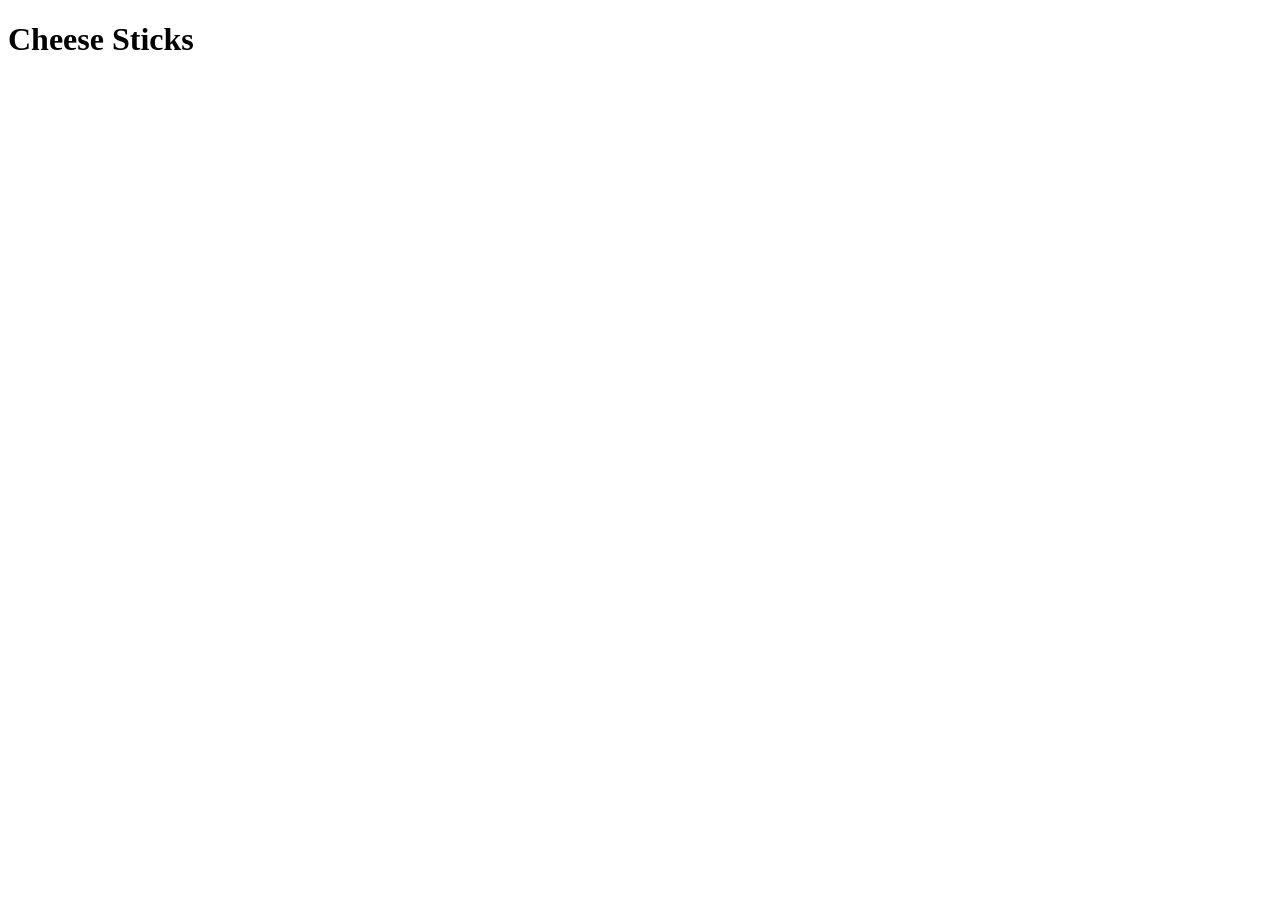
==== recipes/cheese-sticks.html @ 495d1161 "Create cheese-sticks.html Add HTML boilerplate to cheese-sticks.html" ====
<!DOCTYPE html>
<html lang="en">
  <head>
    <meta charset="UTF-8" />
    <meta http-equiv="X-UA-Compatible" content="IE=edge" />
    <meta name="viewport" content="width=device-width, initial-scale=1.0" />
    <title>Odin Recipes | Cheese Sticks</title>
  </head>
  <body>
    <h1>Cheese Sticks</h1>
  </body>
</html>
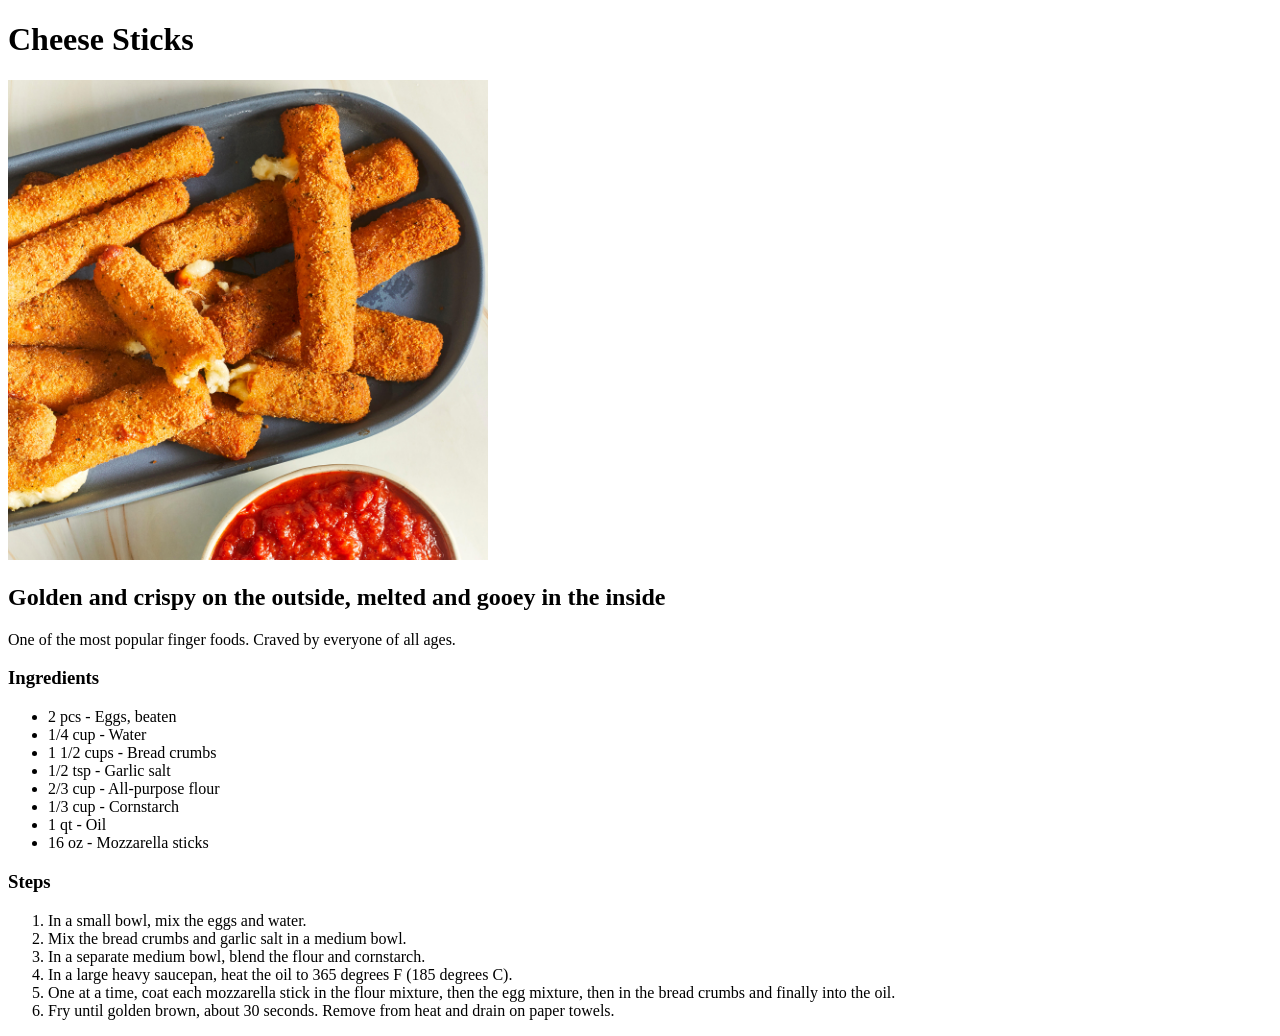
==== commit 7642b3a4: "Add features to cheese-sticks.html Add image (cheese-sticks.jpg) Add description Add ingredients Add" ====
--- a/recipes/cheese-sticks.html
+++ b/recipes/cheese-sticks.html
@@ -8,5 +8,41 @@
   </head>
   <body>
     <h1>Cheese Sticks</h1>
+
+    <img src="../img/cheese-sticks.jpg" alt="Cheese Sticks" width="480" />
+
+    <h2>Golden and crispy on the outside, melted and gooey in the inside</h2>
+    <p>One of the most popular finger foods. Craved by everyone of all ages.</p>
+
+    <h3>Ingredients</h3>
+    <ul>
+      <li>2 pcs - Eggs, beaten</li>
+      <li>1/4 cup - Water</li>
+      <li>1 1/2 cups - Bread crumbs</li>
+      <li>1/2 tsp - Garlic salt</li>
+      <li>2/3 cup - All-purpose flour</li>
+      <li>1/3 cup - Cornstarch</li>
+      <li>1 qt - Oil</li>
+      <li>16 oz - Mozzarella sticks</li>
+    </ul>
+
+    <h3>Steps</h3>
+    <ol>
+      <li>In a small bowl, mix the eggs and water.</li>
+      <li>Mix the bread crumbs and garlic salt in a medium bowl.</li>
+      <li>In a separate medium bowl, blend the flour and cornstarch.</li>
+      <li>
+        In a large heavy saucepan, heat the oil to 365 degrees F (185 degrees
+        C).
+      </li>
+      <li>
+        One at a time, coat each mozzarella stick in the flour mixture, then the
+        egg mixture, then in the bread crumbs and finally into the oil.
+      </li>
+      <li>
+        Fry until golden brown, about 30 seconds. Remove from heat and drain on
+        paper towels.
+      </li>
+    </ol>
   </body>
 </html>
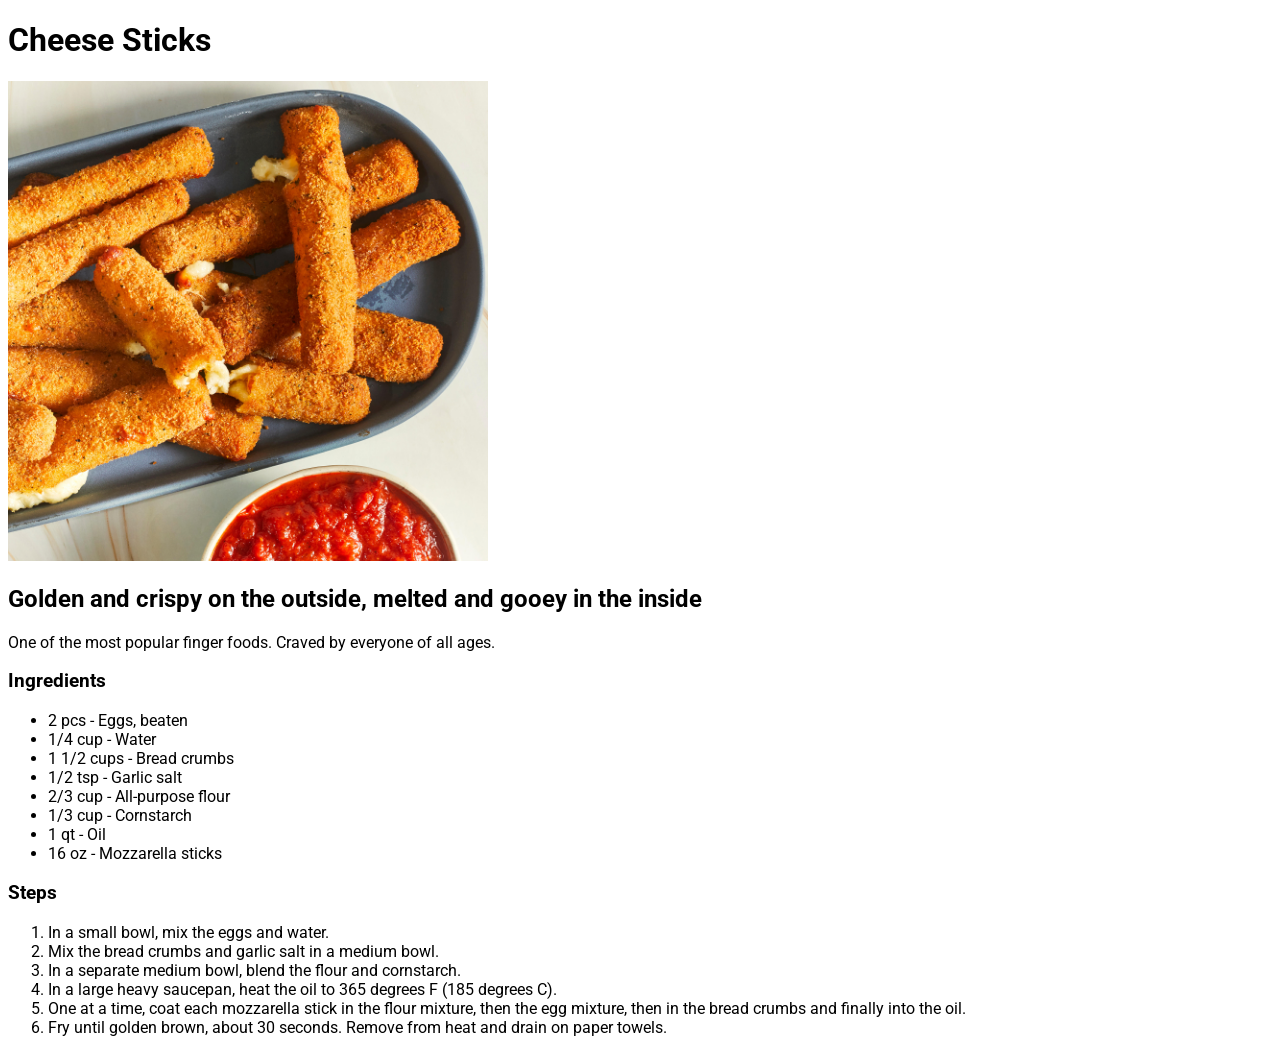
==== commit f8a407ed: "Add styles to all pages Create index.css and link to index.html Create recipe.css and link to pages " ====
--- a/recipes/cheese-sticks.html
+++ b/recipes/cheese-sticks.html
@@ -5,11 +5,18 @@
     <meta http-equiv="X-UA-Compatible" content="IE=edge" />
     <meta name="viewport" content="width=device-width, initial-scale=1.0" />
     <title>Odin Recipes | Cheese Sticks</title>
+    <link rel="preconnect" href="https://fonts.googleapis.com" />
+    <link rel="preconnect" href="https://fonts.gstatic.com" crossorigin />
+    <link
+      href="https://fonts.googleapis.com/css2?family=Roboto:wght@400;700&display=swap"
+      rel="stylesheet"
+    />
+    <link rel="stylesheet" href="../css/recipe.css" />
   </head>
   <body>
     <h1>Cheese Sticks</h1>
 
-    <img src="../img/cheese-sticks.jpg" alt="Cheese Sticks" width="480" />
+    <img src="../img/cheese-sticks.jpg" alt="Cheese Sticks" />
 
     <h2>Golden and crispy on the outside, melted and gooey in the inside</h2>
     <p>One of the most popular finger foods. Craved by everyone of all ages.</p>
--- a/css/recipe.css
+++ b/css/recipe.css
@@ -0,0 +1,8 @@
+* {
+  font-family: "Roboto", sans-serif;
+}
+
+img {
+  width: 480px;
+  height: auto;
+}
